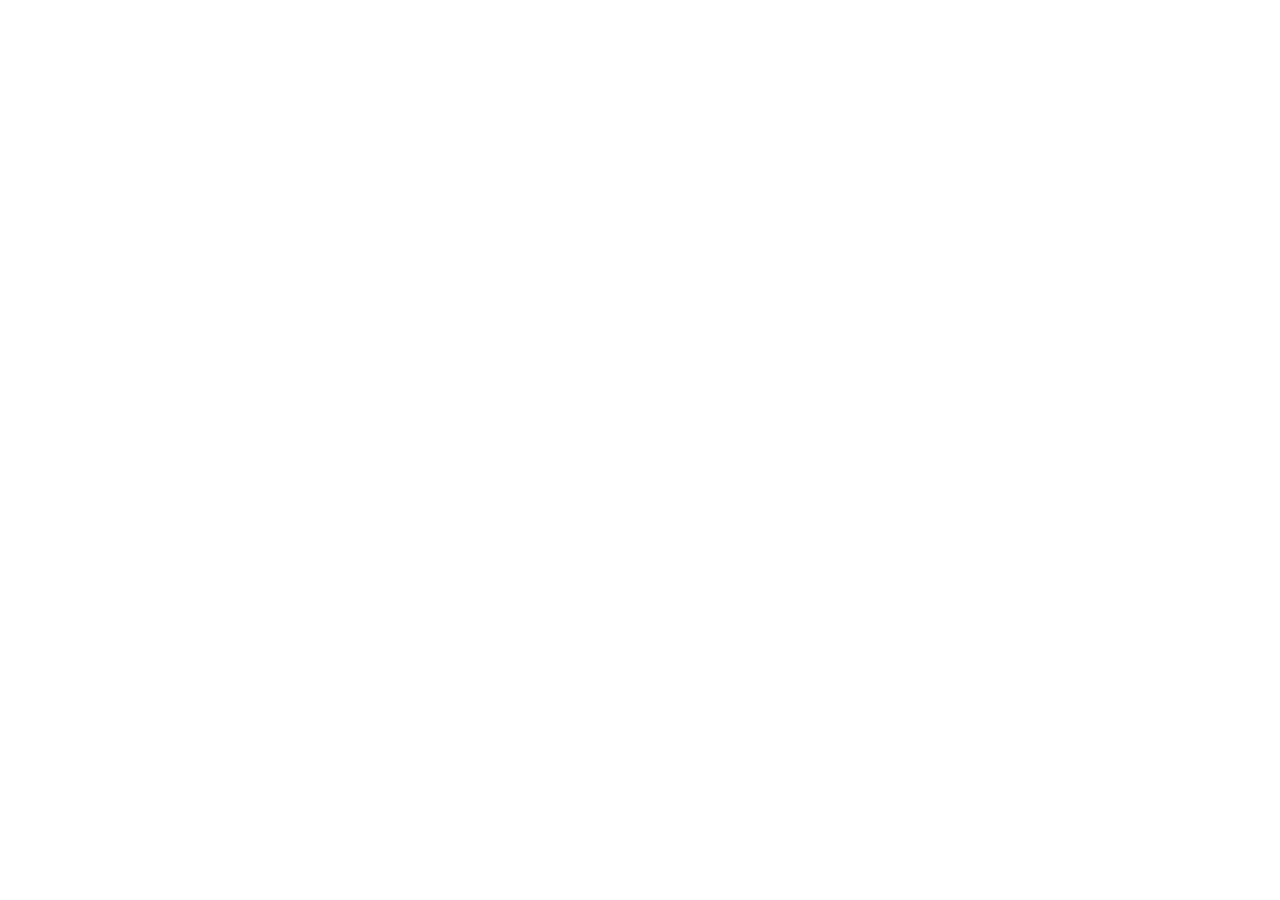
==== pets.html @ d2c499bf "avances" ====
<!DOCTYPE html>
<html lang="en">
<head>
    <meta charset="UTF-8">
    <meta name="viewport" content="width=device-width, initial-scale=1.0">
    <title>Soft Paws!</title>
</head>
<body>

</body>
</html>
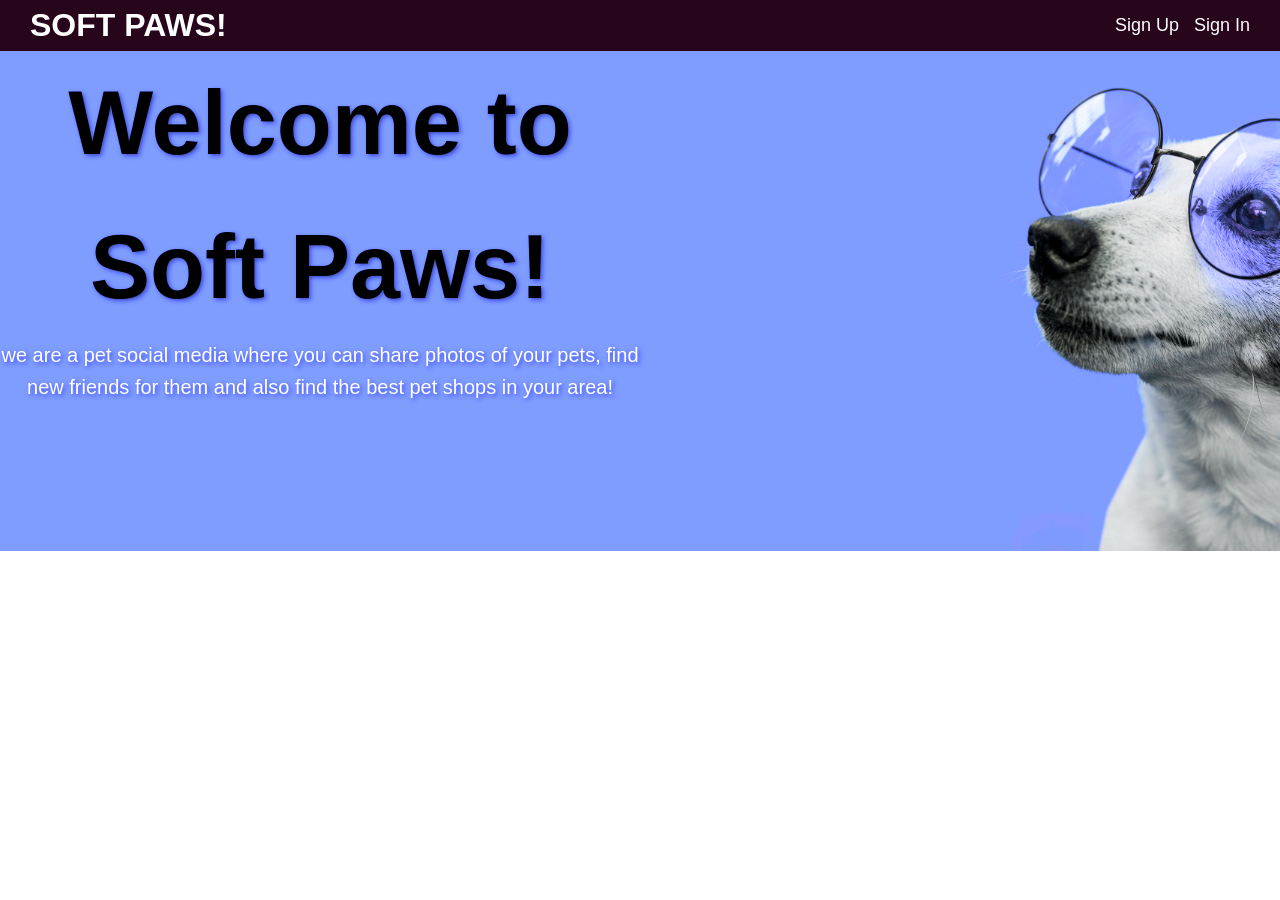
==== commit 171a88d3: "Avances en la segunda página" ====
--- a/pets.html
+++ b/pets.html
@@ -4,8 +4,42 @@
     <meta charset="UTF-8">
     <meta name="viewport" content="width=device-width, initial-scale=1.0">
     <title>Soft Paws!</title>
+    <link rel="stylesheet" href="/src/stylesheet/stylesheet-pet-store.css">
+    <meta name="description" content="A social media platform for pet lovers to share photos, find friends, and discover local pet shops.">
+    <meta>
 </head>
 <body>
+    <header  class = "header-container">
+        <h1 class="title">SOFT PAWS!</h1>
+        <nav>
+            <ul>
+                <li><a href="#login" class="nav_link">Sign Up</a></li>
+                <li><a href="#services" class="nav_link">Sign In</a></li>
+            </ul>
+        </nav>
+    </header>
+    <main>
+        <section id="advertisement" class="advertisement-section">
+            <article class="content-container">
+                <h2 class="advertisement-title">Welcome to Soft Paws!</h2>
+                <div class ="ad-container">
+                    <p class="advertisement-description">we are a pet social media where you can share photos of your pets, find new friends for them and also find the best pet shops in your area!
+                    </p>
+                </div>
+            </article>
+        </section>
 
+        <section class="main-container">
+            <article class="content-container">
+
+
+            </article>
+
+        </section>
+    </main>
+        
+    <footer>
+
+    </footer>
 </body>
 </html>
--- a/src/stylesheet/stylesheet-pet-store.css
+++ b/src/stylesheet/stylesheet-pet-store.css
@@ -0,0 +1,66 @@
+*{
+    margin: 0;
+    padding: 0;
+    box-sizing: border-box;
+}
+
+body{
+    font-family: 'Reboto', sans-serif;
+    line-height: 1.6;
+}
+html {
+    scroll-behavior: smooth;
+}
+
+.header-container {
+    color: white;
+    background-color: rgb(39, 5, 27);
+    display: flex;
+    justify-content: space-between;
+    align-items: center;
+    height: 100%;
+    padding: 0 30px 0 30px;
+}
+
+ul {
+    list-style: none;
+    display: flex;
+    gap: 15px;
+
+}
+ul li a {
+    color: white;
+    text-decoration: none;
+    font-size: 18px;
+    transition: color 0.3s ease;
+}
+.advertisement-section{
+    filter: hue-rotate( 200deg);
+    background-image:url("/public/img/store-banner.jpg");
+    background-size: cover;
+    height: 500px;
+    width: 100%;;
+}
+
+.advertisement-title{
+    font-size: 90px;
+    text-shadow: 2px 2px 4px rgba(0, 0, 0, 0.5);
+ }
+.advertisement-section p:not(exception){
+    color: white;
+    font-size: 20px;
+    text-shadow: 2px 2px 4px rgba(0, 0, 0, 0.5);
+}
+.content-container{
+    font-size: 25px;;
+    background-color: rgba(255, 255, 255,);
+    border-radius: 8px;
+    width: 50%;
+    text-align:center;
+    display: flex;
+    flex-direction: column;
+
+    
+
+
+}
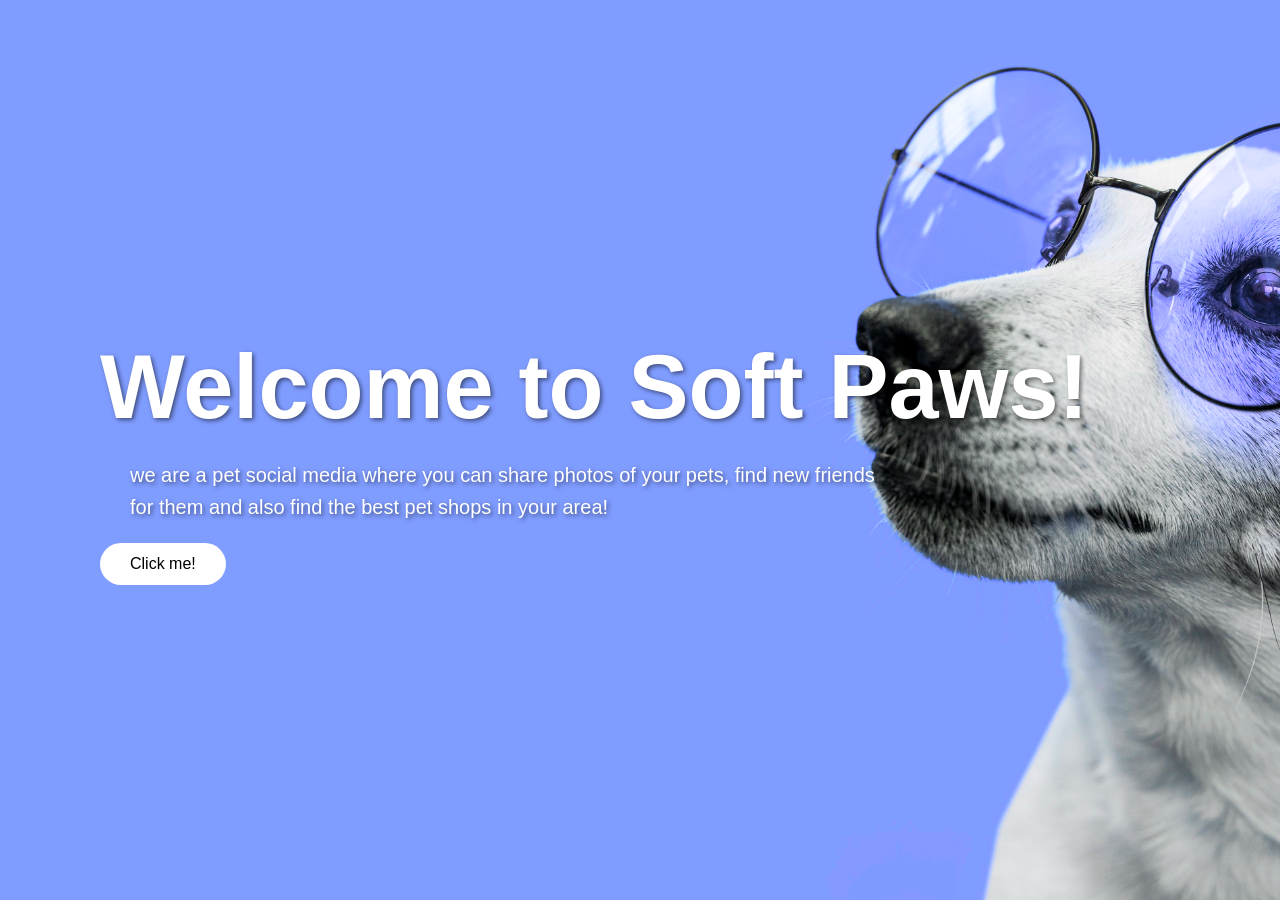
==== commit 944ae73b: "Avances en pet media" ====
--- a/pets.html
+++ b/pets.html
@@ -6,31 +6,41 @@
     <title>Soft Paws!</title>
     <link rel="stylesheet" href="/src/stylesheet/stylesheet-pet-store.css">
     <meta name="description" content="A social media platform for pet lovers to share photos, find friends, and discover local pet shops.">
-    <meta>
+    <link rel="scripts" href="scripts.js">
 </head>
 <body>
+    <input type="checkbox" id="close-banner">
+    <section id="welcome-screen" class="advertisement-section">
+            <article class="welcome-container">
+                <div class="ad-container">
+                <h1 class="advertisement-title">Welcome to Soft Paws!</h1>
+                    <img class="banner"src="public/img/store-banner.jpg" alt="banner">
+                    <p class="welcome-description">we are a pet social media where you can share photos of your pets, find new friends for them and also find the best pet shops in your area!
+                    </p>
+                    
+                    <label for="close-banner"  class="enter-btn">Click me!</label>
+                </div>
+            </article>
+    </section>
     <header  class = "header-container">
         <h1 class="title">SOFT PAWS!</h1>
         <nav>
             <ul>
-                <li><a href="#login" class="nav_link">Sign Up</a></li>
-                <li><a href="#services" class="nav_link">Sign In</a></li>
+                <li><a href="#login" class="nav_link"></a></li>
+                <li><a href="#services" class="nav_link"></a></li>
             </ul>
         </nav>
     </header>
     <main>
-        <section id="advertisement" class="advertisement-section">
+        
+        <section class="stories">
             <article class="content-container">
-                <h2 class="advertisement-title">Welcome to Soft Paws!</h2>
-                <div class ="ad-container">
-                    <p class="advertisement-description">we are a pet social media where you can share photos of your pets, find new friends for them and also find the best pet shops in your area!
-                    </p>
-                </div>
-            </article>
-        </section>
-
-        <section class="main-container">
-            <article class="content-container">
+                <h2>Stories</h2>
+                <figure class="stories-container">
+                    <img class="story-card"src="public/img/dog1.png" alt="story-card">
+                    <img class="story-card"src="public/img/dog2.png" alt="story-card">
+                    <img class="story-card"src="public/img/dog3.png" alt="story-card">
+                </figure>
 
 
             </article>
--- a/src/stylesheet/stylesheet-pet-store.css
+++ b/src/stylesheet/stylesheet-pet-store.css
@@ -2,6 +2,9 @@
     margin: 0;
     padding: 0;
     box-sizing: border-box;
+}
+figure{
+    margin: 0;
 }
 
 body{
@@ -10,16 +13,79 @@
 }
 html {
     scroll-behavior: smooth;
+
 }
+#close-banner{
+    display: none;
+}
+#close-banner:checked ~ #welcome-screen{
+    transform: translateY(-100%);
+    opacity: 0;
+    pointer-events: none;
+}
+.enter-btn{
+    padding: 8px 30px;
+    background: white;
+    color: black;
+    border-radius: 50px;
+    cursor:pointer;
+    display: inline-block;
+    margin-top: 20px;
+}
+#welcome-screen{
+    color: white ;
+    position: fixed;
+    top: 0;
+    left: 0;
+    width: 100vw;
+    height: 100vh;
+    z-index: 20;
+    transition: transform 0.8s cubic-bezier(0.7,0,0.3,1) opacity 0.5s;
+    transform: translateY(0);
+    transition: transform 3s ease-in-out, opacity 2s ease;}
+.welcome-description{
+    max-width: 50rem;
+    padding-left: 30px;
 
+}
+.banner{
+    position: absolute;
+    width: 100%;
+    height: 100%;
+    object-fit: cover;
+    filter: brightness(50%);
+    z-index: -1;
+    top: 0;
+    left: 0;
+    filter: hue-rotate(200deg);
+    object-fit: cover;
+    object-position: 70% 30%;
+}
+.welcome-container{
+    position: relative;
+    text-align: left;
+    width: 100%;
+    height: 100%;
+    display: flex;
+    flex-direction: column;
+    justify-content: center;
+    align-items:flex-start;
+    padding:0 0 0 100px;
+}
 .header-container {
     color: white;
     background-color: rgb(39, 5, 27);
     display: flex;
-    justify-content: space-between;
     align-items: center;
-    height: 100%;
     padding: 0 30px 0 30px;
+    width: 400px;
+
+
+}
+
+.welcome-hidden{
+    transform: translateY(-100%);
+    opacity: 0;
 }
 
 ul {
@@ -35,8 +101,6 @@
     transition: color 0.3s ease;
 }
 .advertisement-section{
-    filter: hue-rotate( 200deg);
-    background-image:url("/public/img/store-banner.jpg");
     background-size: cover;
     height: 500px;
     width: 100%;;
@@ -59,8 +123,19 @@
     text-align:center;
     display: flex;
     flex-direction: column;
+}
+.stories{
+    display: flex;
+    justify-content:center
+ }
 
-    
-
-
+.stories-container{
+    display: flex;
+    justify-content: center;
+    gap: 8px;
+}
+.story-card{
+    width: 10rem;
+    height: 15rem;
+    border-radius: 40px;
 }
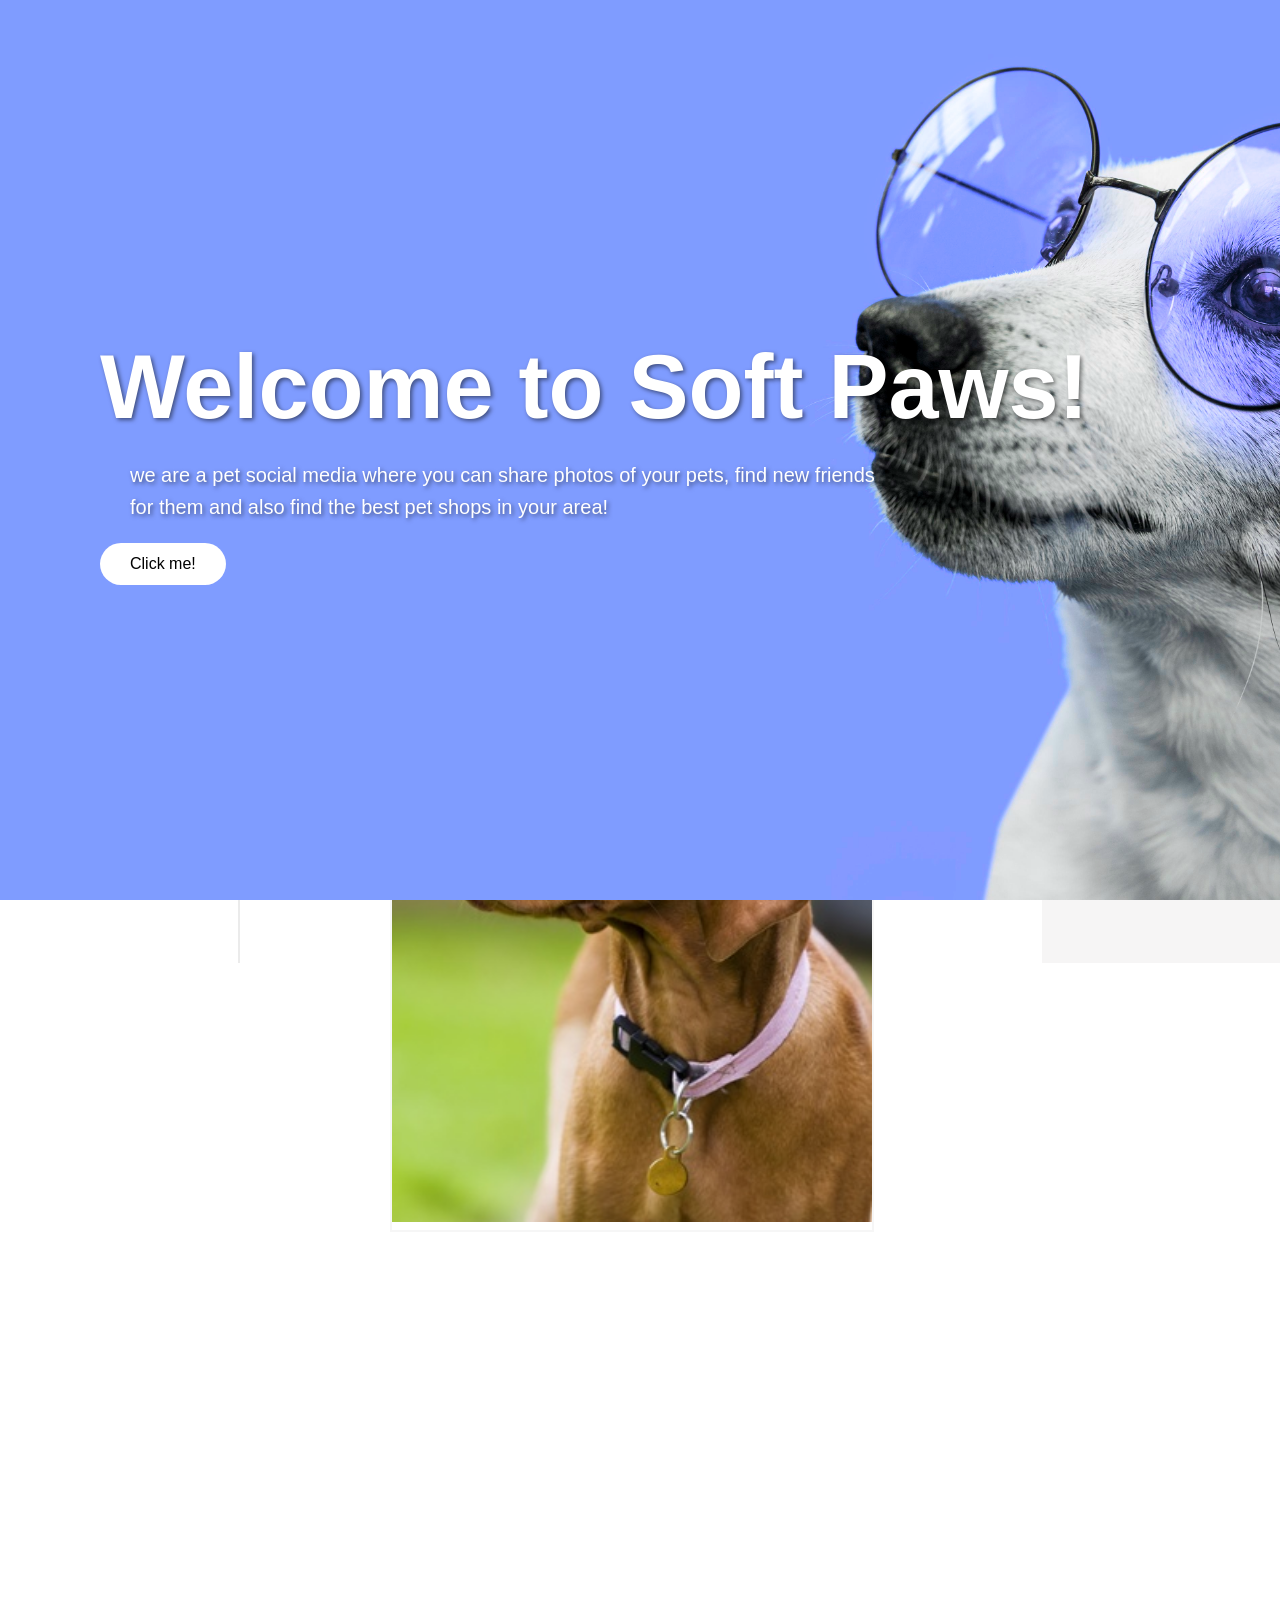
==== commit e784aac1: "Adicción de estilo de columnas a la página" ====
--- a/pets.html
+++ b/pets.html
@@ -24,32 +24,52 @@
     </section>
     <header  class = "header-container">
         <h1 class="title">SOFT PAWS!</h1>
-        <nav>
-            <ul>
-                <li><a href="#login" class="nav_link"></a></li>
-                <li><a href="#services" class="nav_link"></a></li>
-            </ul>
-        </nav>
     </header>
-    <main>
-        
-        <section class="stories">
-            <article class="content-container">
-                <h2>Stories</h2>
-                <figure class="stories-container">
-                    <img class="story-card"src="public/img/dog1.png" alt="story-card">
-                    <img class="story-card"src="public/img/dog2.png" alt="story-card">
-                    <img class="story-card"src="public/img/dog3.png" alt="story-card">
-                </figure>
+    <div class="main-columns"> 
+        <aside class="left-nav">
+            <nav class="left-bar">
+                <ul>
+                    <li>Home</li>
+                    <li>Messages</li>
+                    <li>Create</li>
+                </ul>
+            </nav>
+        </aside>
+        <main>
 
+            <section class="stories">
+                <article class="content-container">
+                    <h2>Stories</h2>
+                    <figure class="stories-container">
+                        <img class="story-card"src="public/img/dog1.png" alt="story-card">
+                        <img class="story-card"src="public/img/dog2.png" alt="story-card">
+                        <img class="story-card"src="public/img/dog3.png" alt="story-card">
+                    </figure>
+                </article>
+            </section>
+            <section class="main-feed">
+                <article class="feed">
+                    <figure class="all-feed">
+                        <article class="info">
+                            <img class="user-photo"src="public/img/first.png" alt="user-photo">
+                            <h4>Carlos</h4>
+                            <h4>Colombia, Barranquilla</h4>
+                        </article>
+                        <img class="photos"src="public/img/second.jpg" alt="">
+                    </figure>
+                
+                </article>
 
-            </article>
+            </section>
+        </main>
+        <aside class="right-side">
+            <section class="contacts">
+                <h3>Contacts</h3>
+            </section>
+        </aside>
 
-        </section>
-    </main>
-        
-    <footer>
+        <footer>
 
-    </footer>
+        </footer>
 </body>
 </html>
--- a/src/stylesheet/stylesheet-pet-store.css
+++ b/src/stylesheet/stylesheet-pet-store.css
@@ -19,7 +19,7 @@
     display: none;
 }
 #close-banner:checked ~ #welcome-screen{
-    transform: translateY(-100%);
+    transform: translateY(-200%);
     opacity: 0;
     pointer-events: none;
 }
@@ -42,7 +42,7 @@
     z-index: 20;
     transition: transform 0.8s cubic-bezier(0.7,0,0.3,1) opacity 0.5s;
     transform: translateY(0);
-    transition: transform 3s ease-in-out, opacity 2s ease;}
+    transition: transform 3s ease, opacity 2s ease;}
 .welcome-description{
     max-width: 50rem;
     padding-left: 30px;
@@ -73,13 +73,12 @@
     padding:0 0 0 100px;
 }
 .header-container {
-    color: white;
-    background-color: rgb(39, 5, 27);
+    color: rgb(0, 0, 0);
+    background-color: rgb(255, 255, 255);
     display: flex;
     align-items: center;
     padding: 0 30px 0 30px;
-    width: 400px;
-
+    width: 100%;
 
 }
 
@@ -109,11 +108,11 @@
 .advertisement-title{
     font-size: 90px;
     text-shadow: 2px 2px 4px rgba(0, 0, 0, 0.5);
- }
+}
 .advertisement-section p:not(exception){
     color: white;
     font-size: 20px;
-    text-shadow: 2px 2px 4px rgba(0, 0, 0, 0.5);
+    text-shadow: 2px 2px 4px #00000080;
 }
 .content-container{
     font-size: 25px;;
@@ -126,16 +125,98 @@
 }
 .stories{
     display: flex;
-    justify-content:center
- }
+    justify-content:center;
+    grid: 1 2fr;    
+    
+}
 
 .stories-container{
     display: flex;
     justify-content: center;
-    gap: 8px;
+    gap: 40px;
+    width: 40rem;
+    height: 20rem;
+    padding:  0 0 0 0;
+    border: 5px solid transparent;
+
 }
 .story-card{
+    border: 3px solid transparent;
+    background-image:
+    linear-gradient(white, white),
+    linear-gradient(45deg, #f09433 0%, #e6683c 25%, #dc2743 50%, #cc2366 75%, #bc1888 100%);
+    background-origin: border-box;
+    background-clip: content-box,border-box;
+    border-radius: 40px;
     width: 10rem;
     height: 15rem;
-    border-radius: 40px;
+
+}
+
+.left-bar ul {
+    display: flex;
+    flex-direction: column;      
+    padding: 0;
+    margin: 0;
+    gap: 15px;  
+}             
+
+.main-columns{
+    display: flex;
+    flex-direction: row;
+    width: 100%;
+    justify-content: space-between;
+    height: 100rem;
+}
+main {
+    flex-grow: 1;
+}
+.left-nav{
+    position: sticky;
+    flex-shrink: 0;
+    box-shadow: 40px;
+    border-right: 2px solid rgb(235, 235, 235);
+    background-color: rgb(255, 255, 255);
+    width: 15rem;
+    top: 20px;
+    height: fit-content;
+    min-height: 57rem;
+
+}
+.right-side{
+    position: sticky;
+    border-left: 2px solid rgb(255, 255, 255);
+    flex-shrink: 0;
+    width: 15rem;
+    background-color: rgb(246, 245, 245);
+    height: fit-content;
+    top: 20px;
+    min-height: 57rem;
+}
+.feed{
+    display: flex;
+    width:100%;
+    max-width: 500px;
+    align-items: center;
+    margin: auto;
+    align-items: center;
+    text-align: center;
+    padding: 1rem 0 0 0;
+}
+.all-feed{
+    background-color: #ffffff;
+    border: 2px solid rgb(246, 246, 246);
+    text-align: start;
+}
+.photos{
+    width: 30rem;
+    height: 42rem;
+
+}
+.user-photo{
+    display: grid;
+    grid-template-columns: 2px 2f;
+    height: 50px;
+    width: 50px;
+    border-radius: 30px;
 }
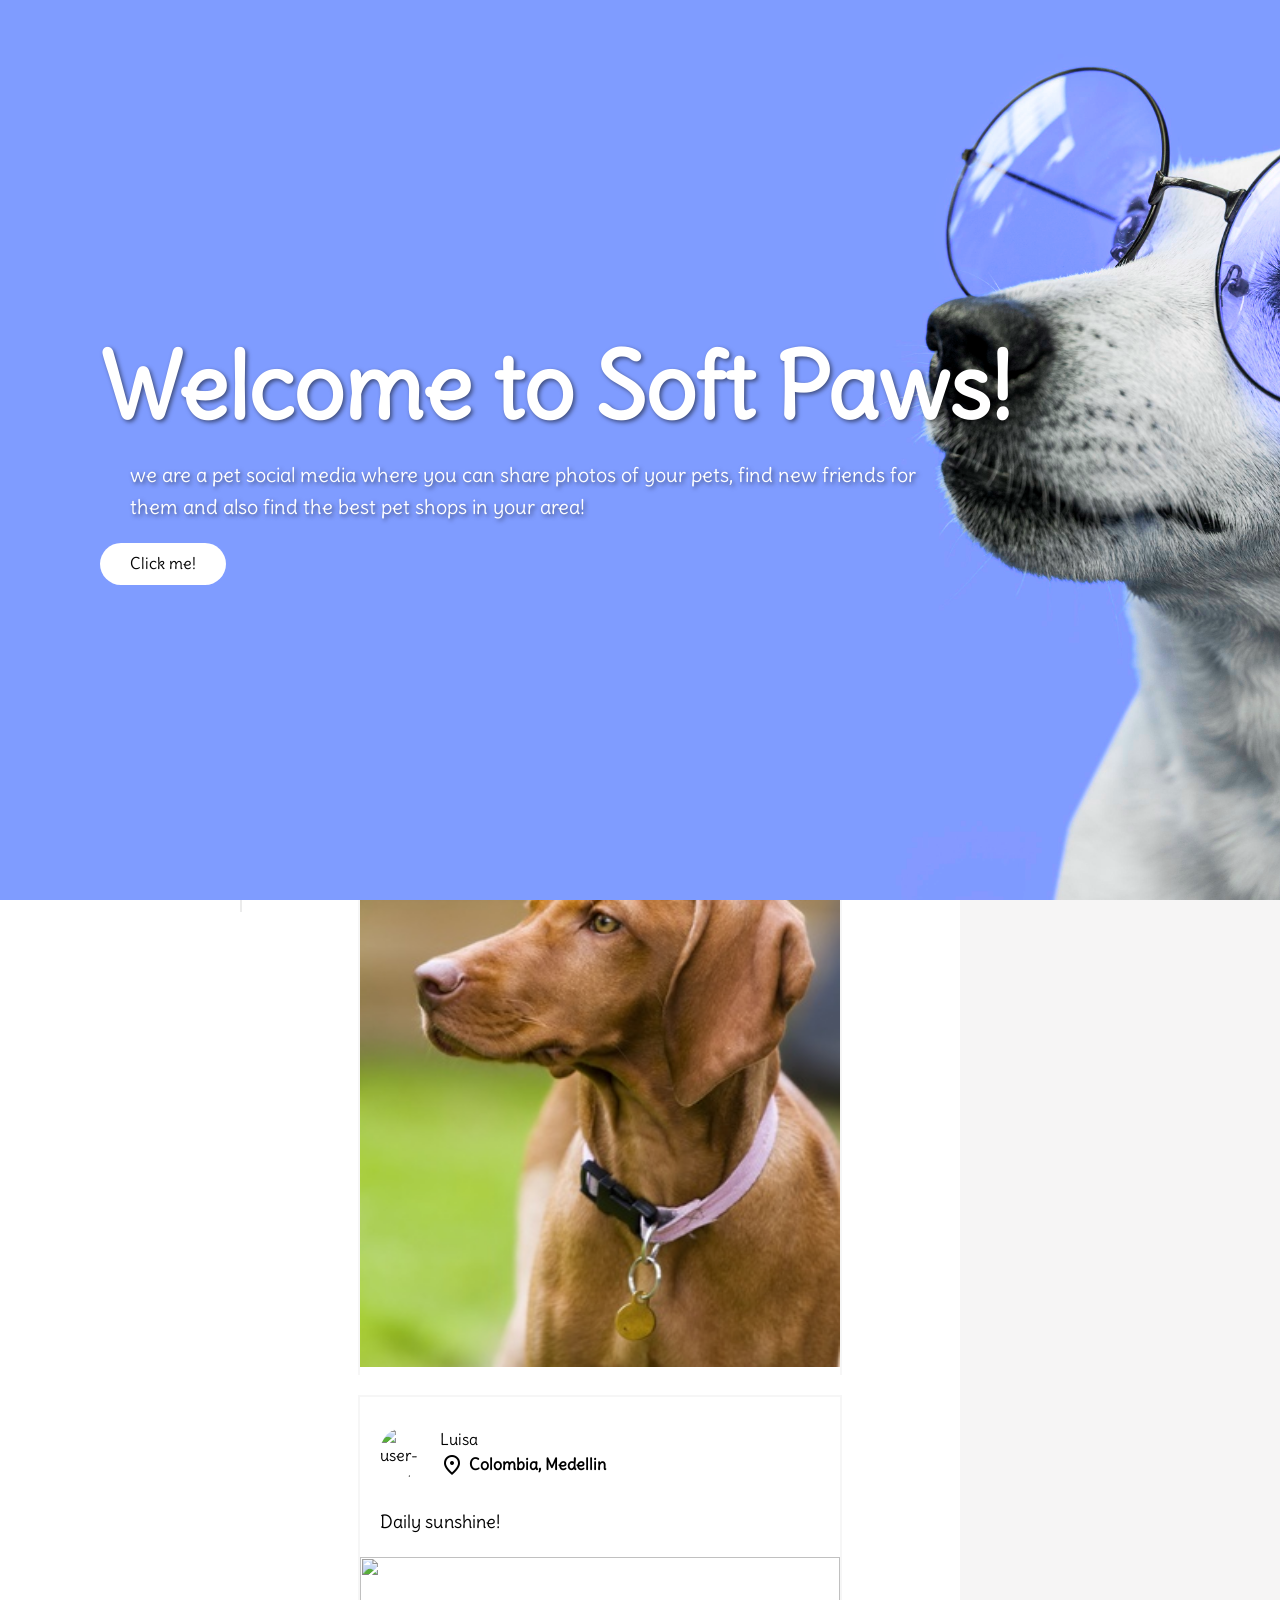
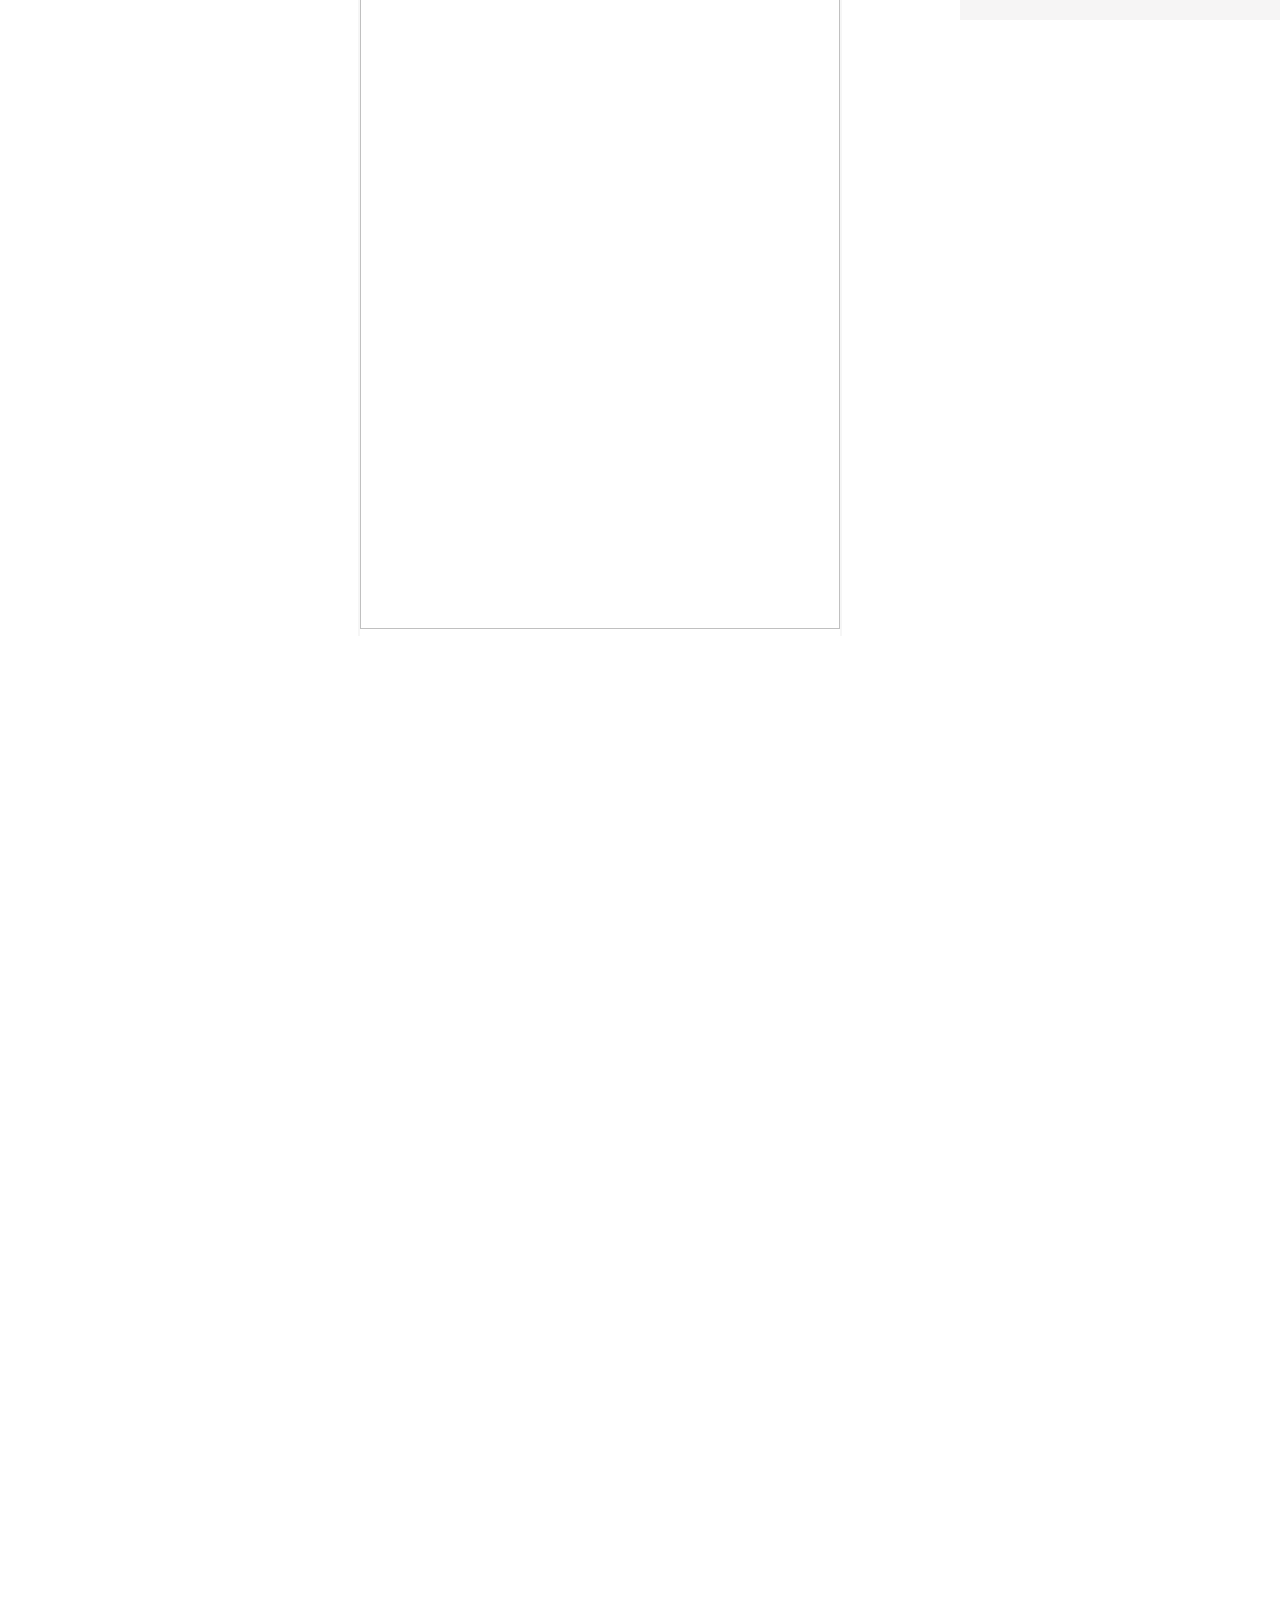
==== commit 36054ac1: "Avances" ====
--- a/pets.html
+++ b/pets.html
@@ -1,75 +1,149 @@
 <!DOCTYPE html>
 <html lang="en">
-<head>
-    <meta charset="UTF-8">
-    <meta name="viewport" content="width=device-width, initial-scale=1.0">
-    <title>Soft Paws!</title>
-    <link rel="stylesheet" href="/src/stylesheet/stylesheet-pet-store.css">
-    <meta name="description" content="A social media platform for pet lovers to share photos, find friends, and discover local pet shops.">
-    <link rel="scripts" href="scripts.js">
-</head>
-<body>
-    <input type="checkbox" id="close-banner">
-    <section id="welcome-screen" class="advertisement-section">
+    <head>
+        <meta charset="UTF-8">
+        <meta name="viewport" content="width=device-width, initial-scale=1.0">
+        <title>Soft Paws!</title>
+        <link rel="stylesheet" href="/src/stylesheet/stylesheet-pet-store.css">
+        <meta name="description"
+            content="A social media platform for pet lovers to share photos, find friends, and discover local pet shops.">
+        <link rel="stylesheet" href="src/stylesheet/post-bar.css">
+        <link rel="preconnect" href="https://fonts.googleapis.com">
+        <link rel="preconnect" href="https://fonts.gstatic.com" crossorigin>
+        <link href="https://fonts.googleapis.com/css2?family=Delius&display=swap" rel="stylesheet">
+        <link href="https://fonts.googleapis.com/css2?family=Lily+Script+One&display=swap" rel="stylesheet">
+        <link rel="stylesheet" href="https://fonts.googleapis.com/icon?family=Material+Symbols+Outlined" />
+        <link href="https://fonts.googleapis.com/css2?family=Borel&family=Lily+Script+One&display=swap" rel="stylesheet">
+        <link rel="stylesheet" href="src/stylesheet/nav.css">
+
+    </head>
+    <body>
+        <input type="checkbox" id="close-banner">
+        <section id="welcome-screen" class="advertisement-section">
             <article class="welcome-container">
                 <div class="ad-container">
-                <h1 class="advertisement-title">Welcome to Soft Paws!</h1>
-                    <img class="banner"src="public/img/store-banner.jpg" alt="banner">
-                    <p class="welcome-description">we are a pet social media where you can share photos of your pets, find new friends for them and also find the best pet shops in your area!
+                    <h1 class="advertisement-title">Welcome to Soft Paws!</h1>
+                    <img class="banner" src="public/img/store-banner.jpg"
+                        alt="banner">
+                    <p class="welcome-description">we are a pet social media
+                        where you can share photos of your pets, find new
+                        friends for them and also find the best pet shops in
+                        your area!
                     </p>
-                    
-                    <label for="close-banner"  class="enter-btn">Click me!</label>
+
+                    <label for="close-banner" class="enter-btn">Click
+                        me!</label>
                 </div>
             </article>
-    </section>
-    <header  class = "header-container">
-        <h1 class="title">SOFT PAWS!</h1>
-    </header>
-    <div class="main-columns"> 
-        <aside class="left-nav">
-            <nav class="left-bar">
-                <ul>
-                    <li>Home</li>
-                    <li>Messages</li>
-                    <li>Create</li>
-                </ul>
-            </nav>
-        </aside>
-        <main>
+        </section>
+        <header class="header-container">
+        </header>
+        <div class="main-columns">
+            <aside class="left-nav">
+                <nav class="left-bar">
+                    <ul class="list">
+                        <h2 class="page-title">SOFT PAWS!</h2>
+                        <li>
+                            <a class="flex-center pointer" href="index.html">
+                                <i class="material-symbols-outlined">home</i>
+                                Home
+                            </a>
+                        </li>
+                        <li>
+                            <a class="flex-center pointer" href>
+                                <i class="material-symbols-outlined">chat_bubble</i>
+                                Messages
+                            </a>
+                        </li>
+                        <li>
+                            <a class="flex-center pointer" href>
+                                <i class="material-symbols-outlined">add_2</i>
+                                    New
+                                Post
+                            </a>
+                        </li>
+                    </ul>
+                <div class="bottom-container">
+                    <a class="flex-center pointer" href>
+                        <h3>Profile</h3>
+                        <img class="user-photo" src="public/img/user-icon.png" alt="User Icon">
+                    </a>
+                    <a class="flex-center pointer" href>
+                        <h3>Settings</h3>
+                        <i class="material-symbols-outlined">manufacturing</i>
+                    </a>
+                </div>
+                </nav>
+            </aside>
+            
+            <main>
 
-            <section class="stories">
-                <article class="content-container">
-                    <h2>Stories</h2>
-                    <figure class="stories-container">
-                        <img class="story-card"src="public/img/dog1.png" alt="story-card">
-                        <img class="story-card"src="public/img/dog2.png" alt="story-card">
-                        <img class="story-card"src="public/img/dog3.png" alt="story-card">
-                    </figure>
-                </article>
-            </section>
-            <section class="main-feed">
-                <article class="feed">
-                    <figure class="all-feed">
-                        <article class="info">
-                            <img class="user-photo"src="public/img/first.png" alt="user-photo">
-                            <h4>Carlos</h4>
-                            <h4>Colombia, Barranquilla</h4>
-                        </article>
-                        <img class="photos"src="public/img/second.jpg" alt="">
-                    </figure>
-                
-                </article>
+                <section class="stories">
+                    <article class="content-container">
+                        <h2>Stories</h2>
+                        <figure class="stories-container">
+                            <img class="story-card" src="public/img/dog1.png"
+                                alt="story-card">
+                            <img class="story-card" src="public/img/dog2.png"
+                                alt="story-card">
+                            <img class="story-card" src="public/img/dog3.png"
+                                alt="story-card">
+                        </figure>
+                    </article>
+                </section>
+                <div class="post-bar">
+                    <article class="content-container">
 
-            </section>
-        </main>
-        <aside class="right-side">
-            <section class="contacts">
-                <h3>Contacts</h3>
-            </section>
-        </aside>
+                        <form  class="post-form" action="#" method="POST">
+                            <textarea class="post-input" name="postContent" rows="4" placeholder="What's on your mind?"></textarea>
+                            <button class="post-button" type="submit">Post!</button>
+                        </form>
+                    </article>
+                </div>
+                <section class="main-feed">
+                    <article class="feed">
+                        <figure class="all-feed">
+                            <article class="info">
+                                <img class="user-photo" src="public/img/user-icon.png" alt="user-photo">
+                                <div>
+                                    <span class="username">Gabriel</span>
+                                    <span class="location">
+                                    <i class="material-symbols-outlined">location_on</i><h4>Colombia, Barranquilla</h4></span>
+                                </div>                                
+                            </article>
+                            <p class="comment">He looks so fluffy and gorgeous today!</p>
 
-        <footer>
 
-        </footer>
-</body>
-</html>+                            <img class="photos" src="public/img/second.jpg" alt>
+                        </figure>
+                    </article>
+                                            <figure class="all-feed">
+                            <article class="info">
+                                <img class="user-photo" src="public/img/user-icon.png" alt="user-photo">
+                                <div>
+                                    <span class="username">Luisa</span>
+                                    <span class="location">
+                                    <i class="material-symbols-outlined">location_on</i><h4>Colombia, Medellin</h4></span>
+                                </div>                                
+                            </article>
+                            <p class="comment">Daily sunshine!</p>
+
+
+                            <img class="photos" src="public/img/third.jpg" alt>
+                        </figure>
+
+                </section>
+            </main>
+            <aside class="right-side">
+                <section class="contacts">
+                    <h3 class="right-title">Contacts</h3>
+                </section>
+            </aside>
+
+            <footer>
+
+            </footer>
+            <script src="scripts/scripts.js"></script>
+            <script src="https://code.jquery.com/jquery-3.6.0.min.js"></script>
+        </body>
+    </html>
--- a/src/stylesheet/stylesheet-pet-store.css
+++ b/src/stylesheet/stylesheet-pet-store.css
@@ -1,7 +1,7 @@
+
 *{
     margin: 0;
-    padding: 0;
-    box-sizing: border-box;
+    font-family: 'Delius';
 }
 figure{
     margin: 0;
@@ -40,7 +40,6 @@
     width: 100vw;
     height: 100vh;
     z-index: 20;
-    transition: transform 0.8s cubic-bezier(0.7,0,0.3,1) opacity 0.5s;
     transform: translateY(0);
     transition: transform 3s ease, opacity 2s ease;}
 .welcome-description{
@@ -72,15 +71,6 @@
     align-items:flex-start;
     padding:0 0 0 100px;
 }
-.header-container {
-    color: rgb(0, 0, 0);
-    background-color: rgb(255, 255, 255);
-    display: flex;
-    align-items: center;
-    padding: 0 30px 0 30px;
-    width: 100%;
-
-}
 
 .welcome-hidden{
     transform: translateY(-100%);
@@ -94,11 +84,18 @@
 
 }
 ul li a {
-    color: white;
+    color: rgb(0, 0, 0);
     text-decoration: none;
     font-size: 18px;
-    transition: color 0.3s ease;
-}
+    transition: color 0.45s ease, transform 0.25s ease;
+}
+
+ul li a:hover {
+    transform: translateY(-10px);
+    color: rgb(255, 187, 0);
+    filter: drop-shadow(0px 0px 10px rgba(255, 166, 0, 0.8));
+}
+
 .advertisement-section{
     background-size: cover;
     height: 500px;
@@ -125,7 +122,7 @@
 }
 .stories{
     display: flex;
-    justify-content:center;
+    justify-content: center;
     grid: 1 2fr;    
     
 }
@@ -133,10 +130,9 @@
 .stories-container{
     display: flex;
     justify-content: center;
-    gap: 40px;
+    gap: 20px;
     width: 40rem;
     height: 20rem;
-    padding:  0 0 0 0;
     border: 5px solid transparent;
 
 }
@@ -153,20 +149,19 @@
 
 }
 
-.left-bar ul {
-    display: flex;
-    flex-direction: column;      
-    padding: 0;
-    margin: 0;
-    gap: 15px;  
-}             
-
+.story-card:hover{
+    width: 11rem;
+    height: 16rem;
+    transition: all 0.9s ease;
+    cursor: pointer;
+}
 .main-columns{
     display: flex;
     flex-direction: row;
     width: 100%;
     justify-content: space-between;
-    height: 100rem;
+    height: 300rem;
+    margin: 0;
 }
 main {
     flex-grow: 1;
@@ -178,7 +173,7 @@
     border-right: 2px solid rgb(235, 235, 235);
     background-color: rgb(255, 255, 255);
     width: 15rem;
-    top: 20px;
+    top: 0px;
     height: fit-content;
     min-height: 57rem;
 
@@ -187,26 +182,21 @@
     position: sticky;
     border-left: 2px solid rgb(255, 255, 255);
     flex-shrink: 0;
-    width: 15rem;
+    width: 20rem;
     background-color: rgb(246, 245, 245);
     height: fit-content;
-    top: 20px;
-    min-height: 57rem;
-}
-.feed{
-    display: flex;
-    width:100%;
-    max-width: 500px;
-    align-items: center;
-    margin: auto;
-    align-items: center;
+    min-height: 100rem;
     text-align: center;
-    padding: 1rem 0 0 0;
-}
+    padding-top: 20px;
+
+}
+
+
 .all-feed{
     background-color: #ffffff;
     border: 2px solid rgb(246, 246, 246);
     text-align: start;
+    border-bottom: 0;
 }
 .photos{
     width: 30rem;
@@ -219,4 +209,66 @@
     height: 50px;
     width: 50px;
     border-radius: 30px;
+ } 
+
+ .left-bar ul {
+    display: flex;
+    flex-direction: column;      
+    margin: 0;
+    gap: 15px;
+    display: grid;
+    grid-template-rows: 30px 30px 30px 30px;
+    text-align: center;
+    padding: 100px 0 0 0;
+    gap: 40px;
+    font-size: 18px;
+    font-family: 'Material Icons', sans-serif;
+    position: fixed;
+    }
+    
+.page-title{
+    font-size: 30px;
+    font-family: 'Borel';
+    padding-left: 1rem;
+
+}
+
+.flex-center {
+    display: flex;
+    justify-content: center;
+    align-items: center;
+    gap: 1rem;
+}
+
+.pointer {
+    cursor: pointer;
+}
+
+.right-title{
+    font-size: 24px;
+    font-family: 'Borel';
+    margin-bottom: 20px;
+}
+.info{
+    display: flex;
+    flex-direction: row;
+    gap: 10px;
+    text-align: left;
+    padding: 30px 20px;
+}
+.location{
+    display: flex;
+    align-items: center;
+    gap: 5px;
+}
+.comment{
+    padding: 0 20px 20px 20px;
+    font-size: 18px;
+}
+.main-feed{
+    display: flex;
+    flex-direction: column;
+    gap: 20px;
+    align-items: center;
+    padding-top: 40px;
 }
--- a/src/stylesheet/post-bar.css
+++ b/src/stylesheet/post-bar.css
@@ -0,0 +1,34 @@
+.post-bar{
+    align-items: center;
+    display: flex;
+    flex-direction: column;
+
+    }
+
+.post-input{
+    width: 100%;
+    padding: 10px;
+    border-radius: 8px;
+    border: 1px solid #ccc;
+    font-size: 16px;
+    height: 2rem;    
+
+}
+
+.post-form{
+    display: flex;
+    flex-direction: column;
+    align-items: start;
+    gap: 10px;
+}
+
+.post-button{
+    background-color: rgb(230, 133, 23);
+    color: rgb(0, 0, 0);
+    border-radius: 10px;
+    padding: 10px 30px;
+    border: none;
+    cursor: pointer;
+    font-weight: 700;
+    font-size: 15px;
+}
--- a/src/stylesheet/nav.css
+++ b/src/stylesheet/nav.css
@@ -0,0 +1,24 @@
+a{
+    color: inherit;
+    text-decoration: none;
+    font-weight: 100;
+}
+
+ul li a:hover {
+    transform: translateY(-10px);
+    color: rgb(255, 187, 0);
+    filter: drop-shadow(0px 0px 10px rgba(255, 166, 0, 0.8));
+}
+.bottom-container{
+    display: flex;
+    position: fixed;
+    bottom: 0;
+    width: 100%;
+    flex-direction: column-reverse;
+    align-items:flex-start;
+    gap: 20px;
+    padding: 0 0 40px 40px;
+    color: inherit;
+    text-decoration: none;
+    
+}
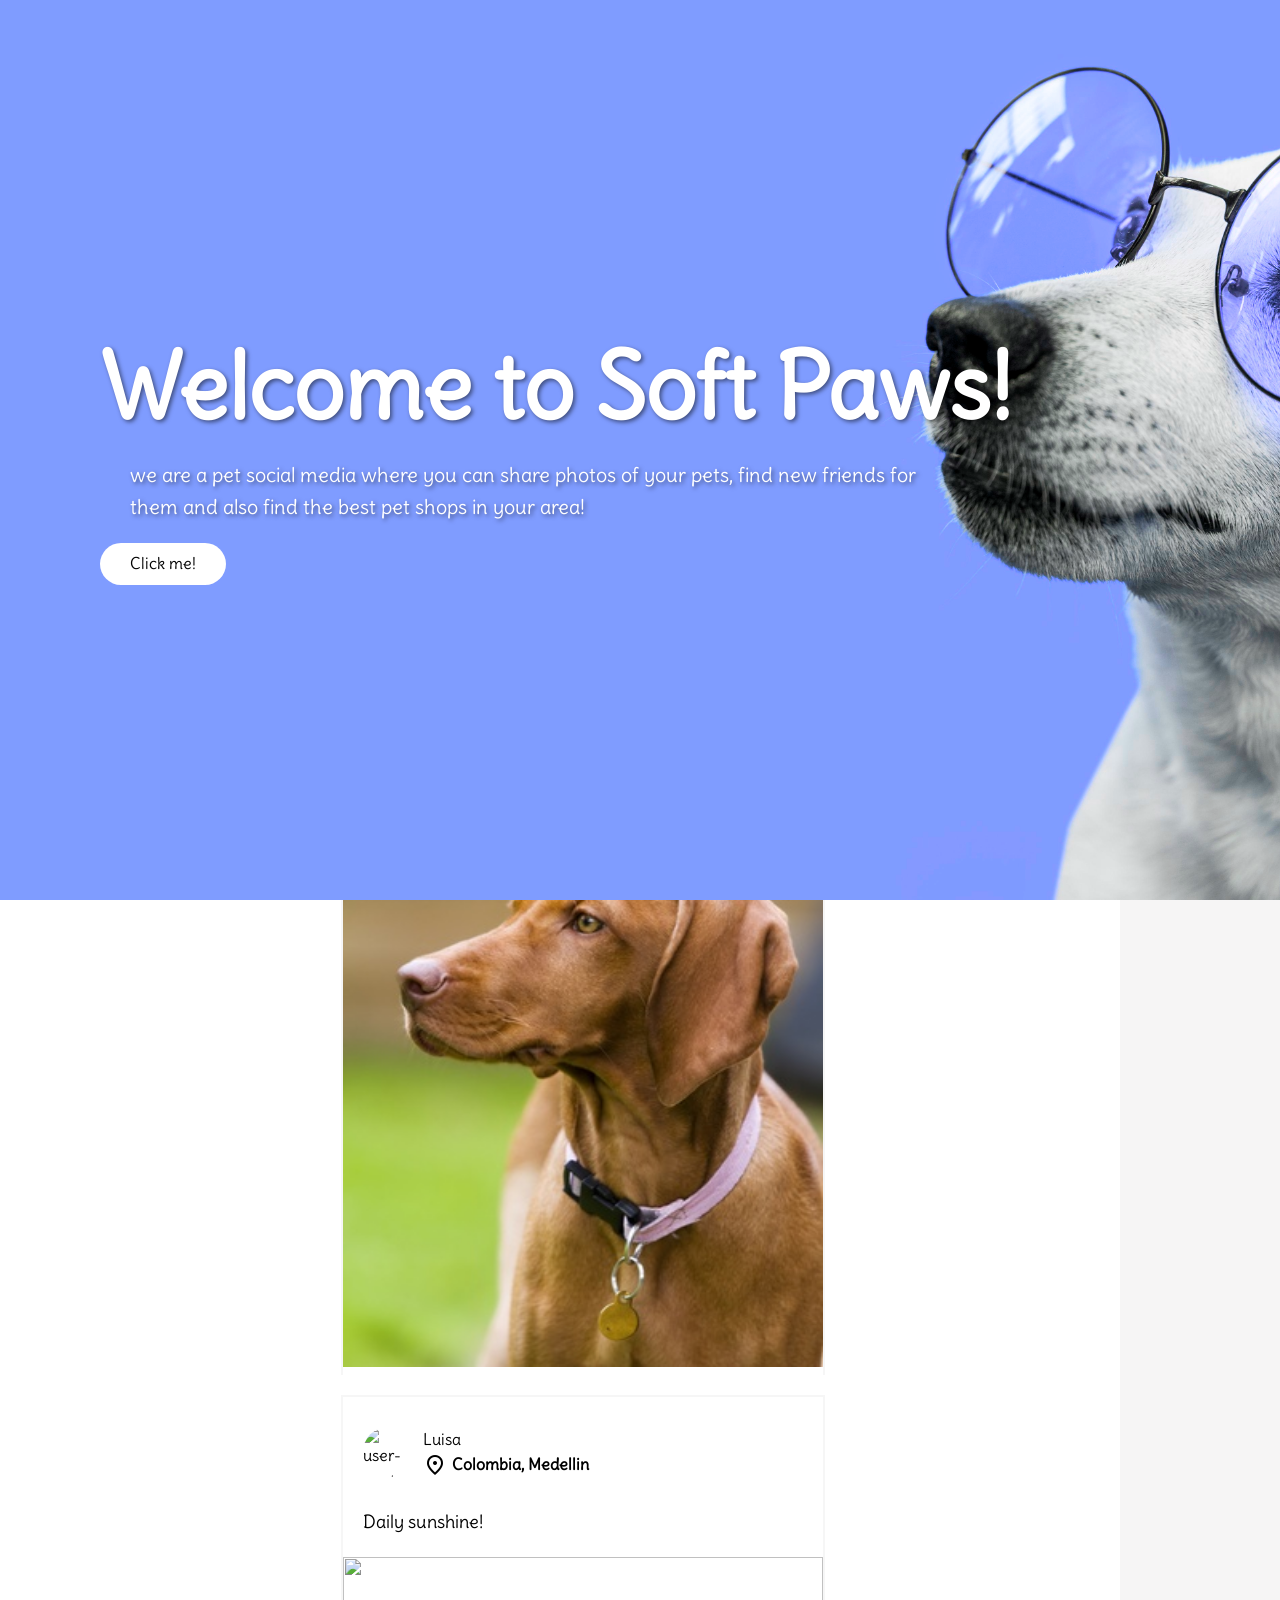
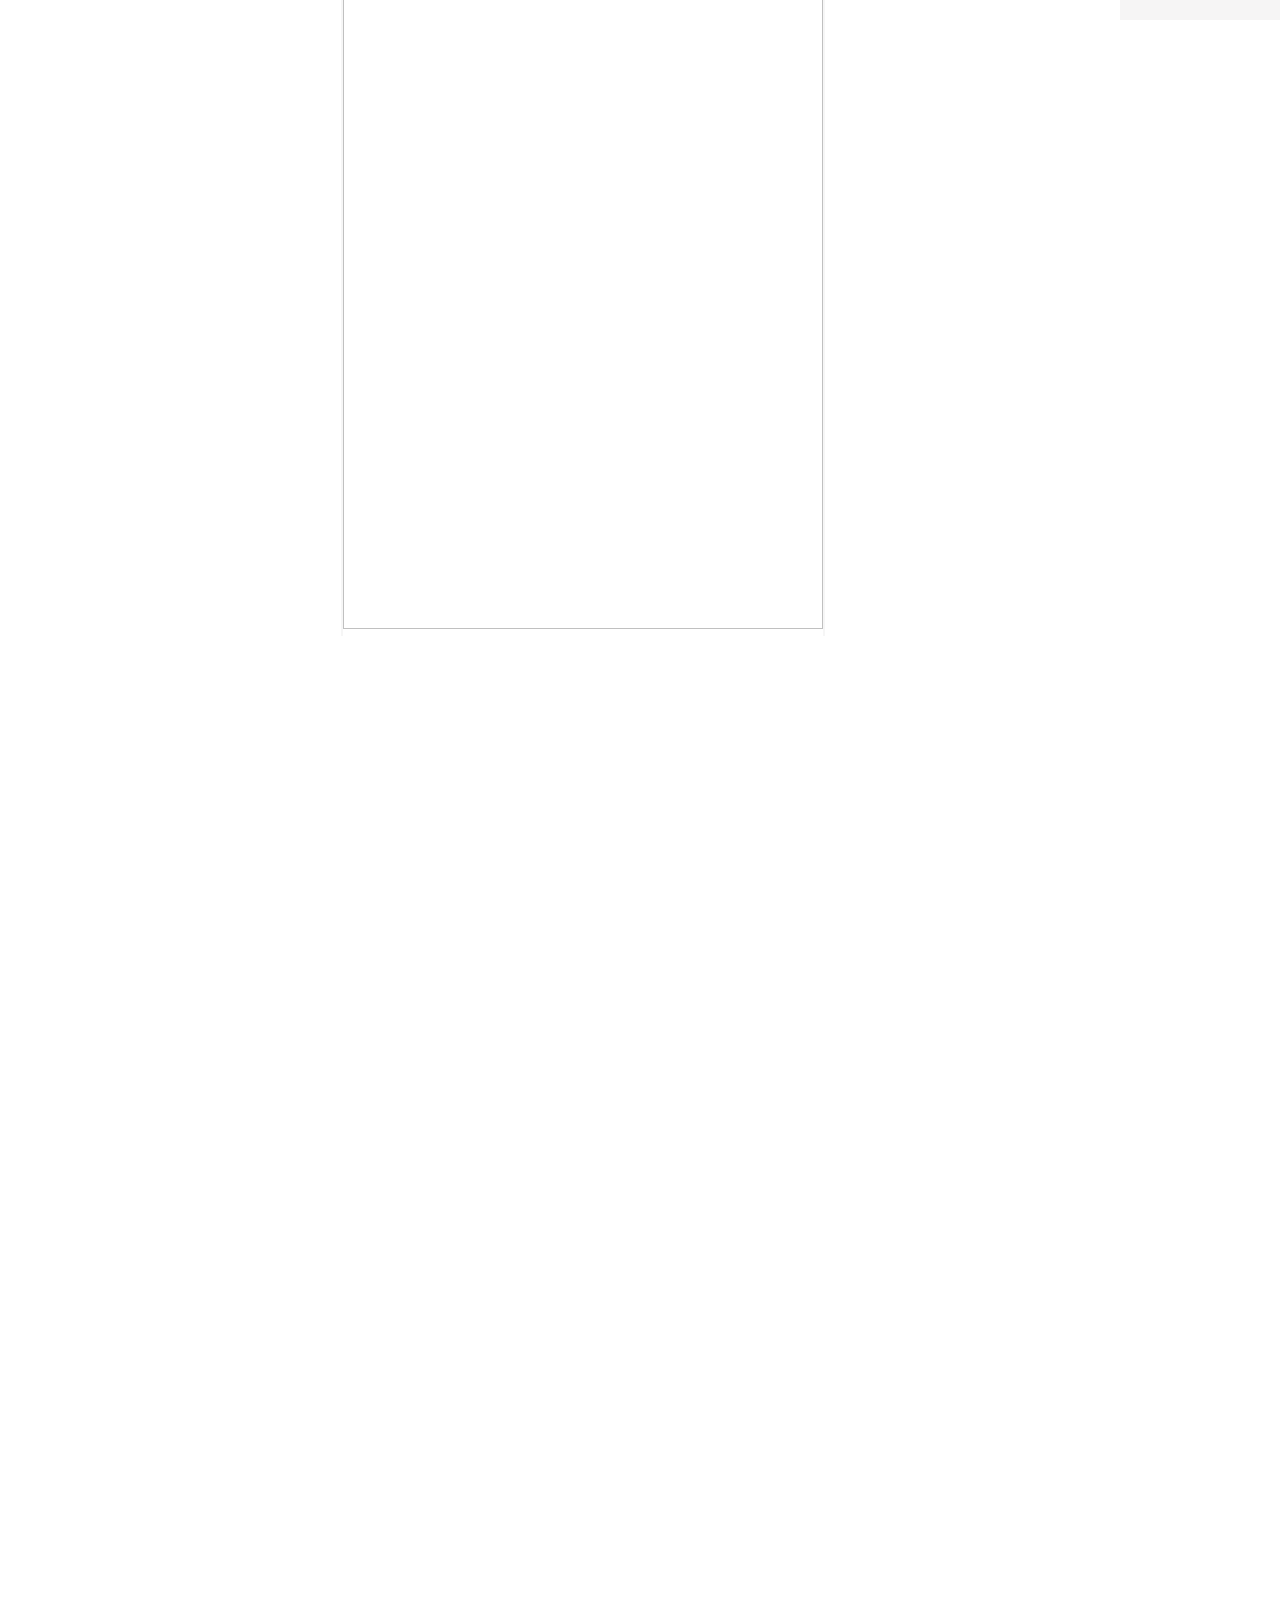
==== commit 687240cc: "Adecuación" ====
--- a/pets.html
+++ b/pets.html
@@ -7,7 +7,8 @@
         <link rel="stylesheet" href="/src/stylesheet/stylesheet-pet-store.css">
         <meta name="description"
             content="A social media platform for pet lovers to share photos, find friends, and discover local pet shops.">
-        <link rel="stylesheet" href="src/stylesheet/post-bar.css">
+        <meta name="viewport" content="width=device-width, initial-scale=1.0">
+            <link rel="stylesheet" href="src/stylesheet/post-bar.css">
         <link rel="preconnect" href="https://fonts.googleapis.com">
         <link rel="preconnect" href="https://fonts.gstatic.com" crossorigin>
         <link href="https://fonts.googleapis.com/css2?family=Delius&display=swap" rel="stylesheet">
@@ -15,6 +16,8 @@
         <link rel="stylesheet" href="https://fonts.googleapis.com/icon?family=Material+Symbols+Outlined" />
         <link href="https://fonts.googleapis.com/css2?family=Borel&family=Lily+Script+One&display=swap" rel="stylesheet">
         <link rel="stylesheet" href="src/stylesheet/nav.css">
+        <link rel="stylesheet" href="src/stylesheet/responsive.css">
+
 
     </head>
     <body>
@@ -40,40 +43,46 @@
         </header>
         <div class="main-columns">
             <aside class="left-nav">
-                <nav class="left-bar">
-                    <ul class="list">
-                        <h2 class="page-title">SOFT PAWS!</h2>
-                        <li>
-                            <a class="flex-center pointer" href="index.html">
-                                <i class="material-symbols-outlined">home</i>
-                                Home
-                            </a>
-                        </li>
-                        <li>
-                            <a class="flex-center pointer" href>
-                                <i class="material-symbols-outlined">chat_bubble</i>
-                                Messages
-                            </a>
-                        </li>
-                        <li>
-                            <a class="flex-center pointer" href>
-                                <i class="material-symbols-outlined">add_2</i>
-                                    New
-                                Post
-                            </a>
-                        </li>
-                    </ul>
-                <div class="bottom-container">
-                    <a class="flex-center pointer" href>
-                        <h3>Profile</h3>
-                        <img class="user-photo" src="public/img/user-icon.png" alt="User Icon">
-                    </a>
-                    <a class="flex-center pointer" href>
-                        <h3>Settings</h3>
-                        <i class="material-symbols-outlined">manufacturing</i>
-                    </a>
+                <div class="menu">
+                    <div class="hamburguer"></div>
+                    <div class="hamburguer"></div>
+                    <div class="hamburguer"></div>
                 </div>
-                </nav>
+                <div class="menu-bar">
+                    <nav class="left-bar">
+                        <ul class="list">
+                            <li>
+                                <a class="flex-center pointer" href="index.html">
+                                    <i class="material-symbols-outlined">home</i>
+                                    Home
+                                </a>
+                            </li>
+                            <li>
+                                <a class="flex-center pointer" href>
+                                    <i class="material-symbols-outlined">chat_bubble</i>
+                                    Messages
+                                </a>
+                            </li>
+                            <li>
+                                <a class="flex-center pointer" href>
+                                    <i class="material-symbols-outlined">add_2</i>
+                                        New
+                                    Post
+                                </a>
+                            </li>
+                        </ul>
+                    <div class="bottom-container">
+                        <a class="flex-center pointer" href>
+                            <h3>Profile</h3>
+                            <img class="user-photo" src="public/img/user-icon.png" alt="User Icon">
+                        </a>
+                        <a class="flex-center pointer" href>
+                            <h3>Settings</h3>
+                            <i class="material-symbols-outlined">manufacturing</i>
+                        </a>
+                    </div>
+                    </nav>
+                </div>
             </aside>
             
             <main>
--- a/src/stylesheet/stylesheet-pet-store.css
+++ b/src/stylesheet/stylesheet-pet-store.css
@@ -123,8 +123,11 @@
 .stories{
     display: flex;
     justify-content: center;
-    grid: 1 2fr;    
-    
+
+}
+
+.left-nav ul {
+    width: 400px;
 }
 
 .stories-container{
@@ -157,7 +160,6 @@
 }
 .main-columns{
     display: flex;
-    flex-direction: row;
     width: 100%;
     justify-content: space-between;
     height: 300rem;
@@ -166,29 +168,15 @@
 main {
     flex-grow: 1;
 }
-.left-nav{
-    position: sticky;
-    flex-shrink: 0;
-    box-shadow: 40px;
-    border-right: 2px solid rgb(235, 235, 235);
-    background-color: rgb(255, 255, 255);
-    width: 15rem;
-    top: 0px;
-    height: fit-content;
-    min-height: 57rem;
-
-}
+
 .right-side{
-    position: sticky;
     border-left: 2px solid rgb(255, 255, 255);
-    flex-shrink: 0;
-    width: 20rem;
+    width: 10rem;
     background-color: rgb(246, 245, 245);
     height: fit-content;
     min-height: 100rem;
     text-align: center;
     padding-top: 20px;
-
 }
 
 
@@ -219,12 +207,13 @@
     display: grid;
     grid-template-rows: 30px 30px 30px 30px;
     text-align: center;
-    padding: 100px 0 0 0;
+    padding: 100px 0 0 40px;
     gap: 40px;
     font-size: 18px;
     font-family: 'Material Icons', sans-serif;
-    position: fixed;
-    }
+
+}
+
     
 .page-title{
     font-size: 30px;
--- a/src/stylesheet/nav.css
+++ b/src/stylesheet/nav.css
@@ -21,4 +21,31 @@
     color: inherit;
     text-decoration: none;
     
+}
+
+.menu{
+    padding-top: 10px;
+    width: 5rem;
+    height: 30px;
+    display: flex;
+    flex-direction: column;
+    justify-content: space-between;
+    align-items: center;
+    
+    
+}
+
+.hamburguer{
+    width: 100%;
+    width: 2rem;
+    background-color:var(orange);
+    border: 3px solid rgb(34, 34, 34);
+    cursor: pointer;
+
+
+}
+
+.left-nav{
+    width: 3rem;
+    overflow: hidden;
 }
--- a/src/stylesheet/responsive.css
+++ b/src/stylesheet/responsive.css
@@ -0,0 +1,8 @@
+@media (max-width: 767px){
+    .body{
+        background-color: aqua;
+    }
+    .content-container{
+        display: flex;
+    }
+}
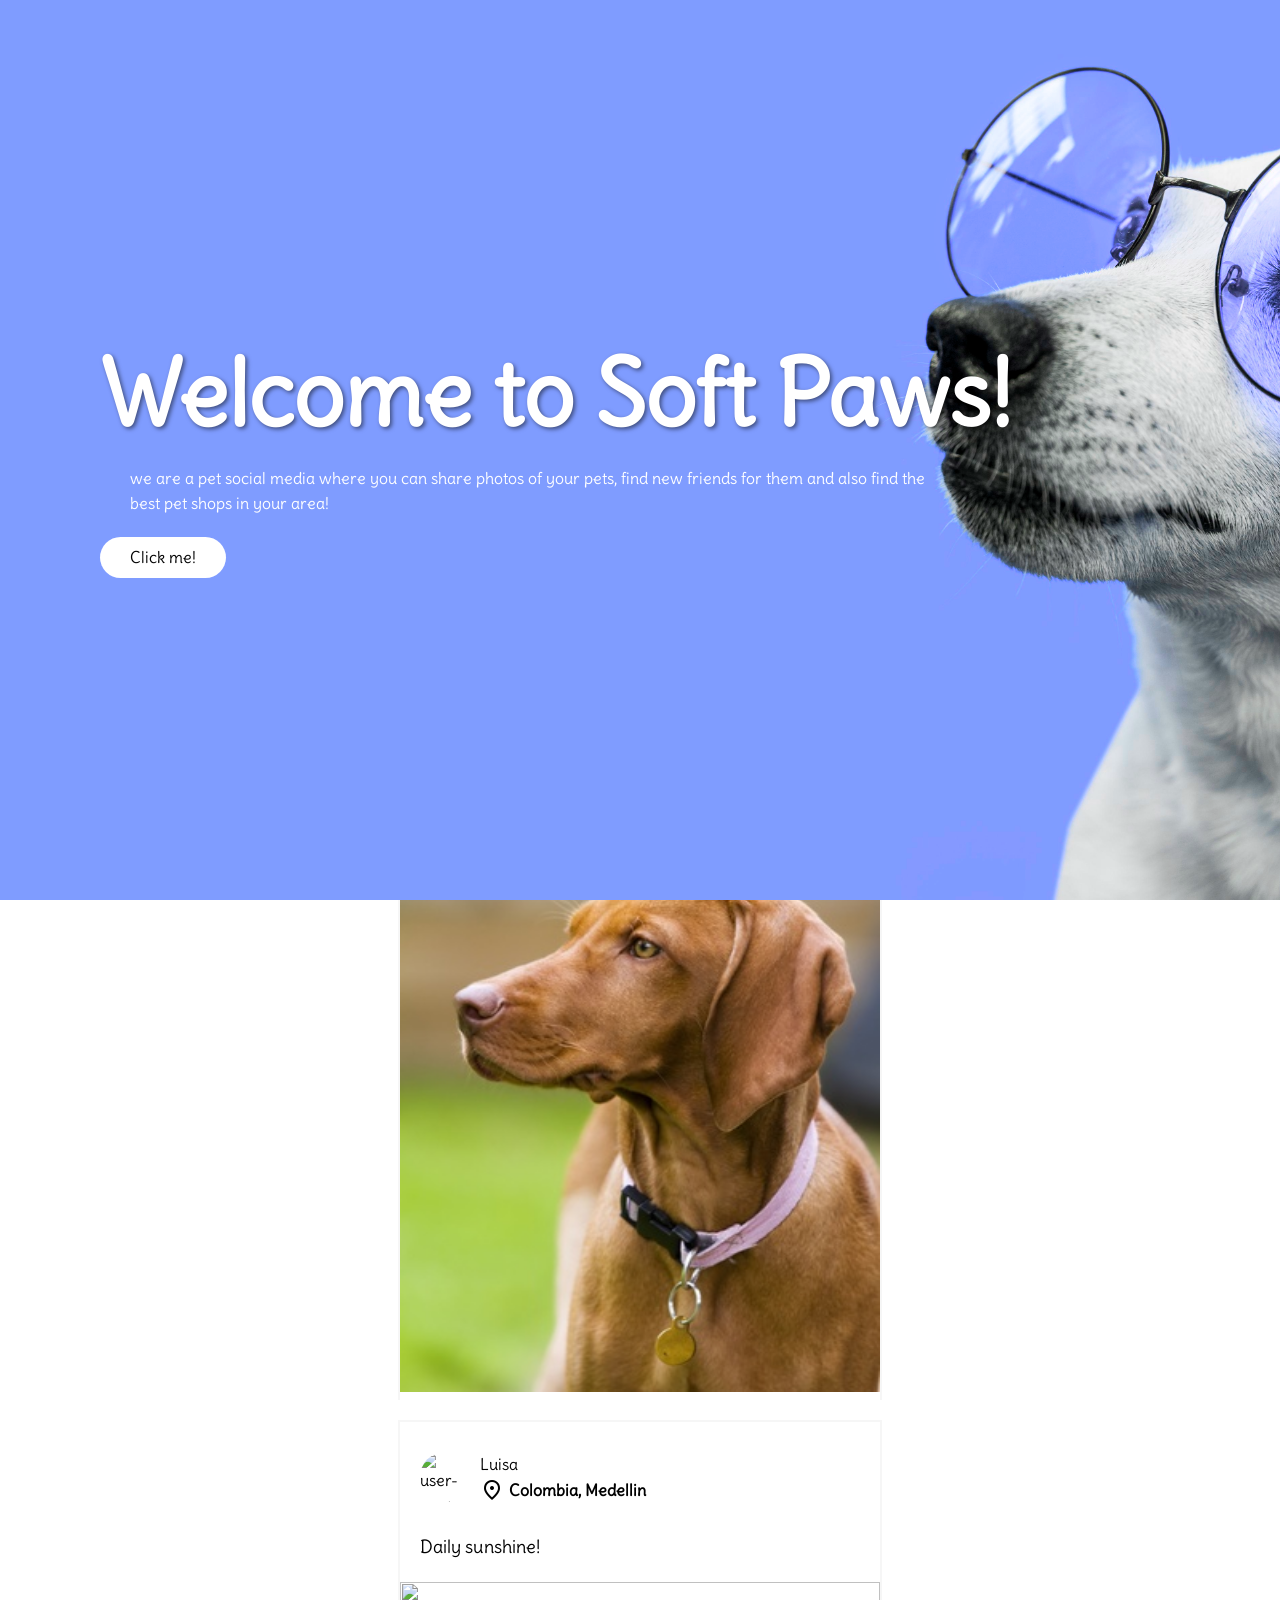
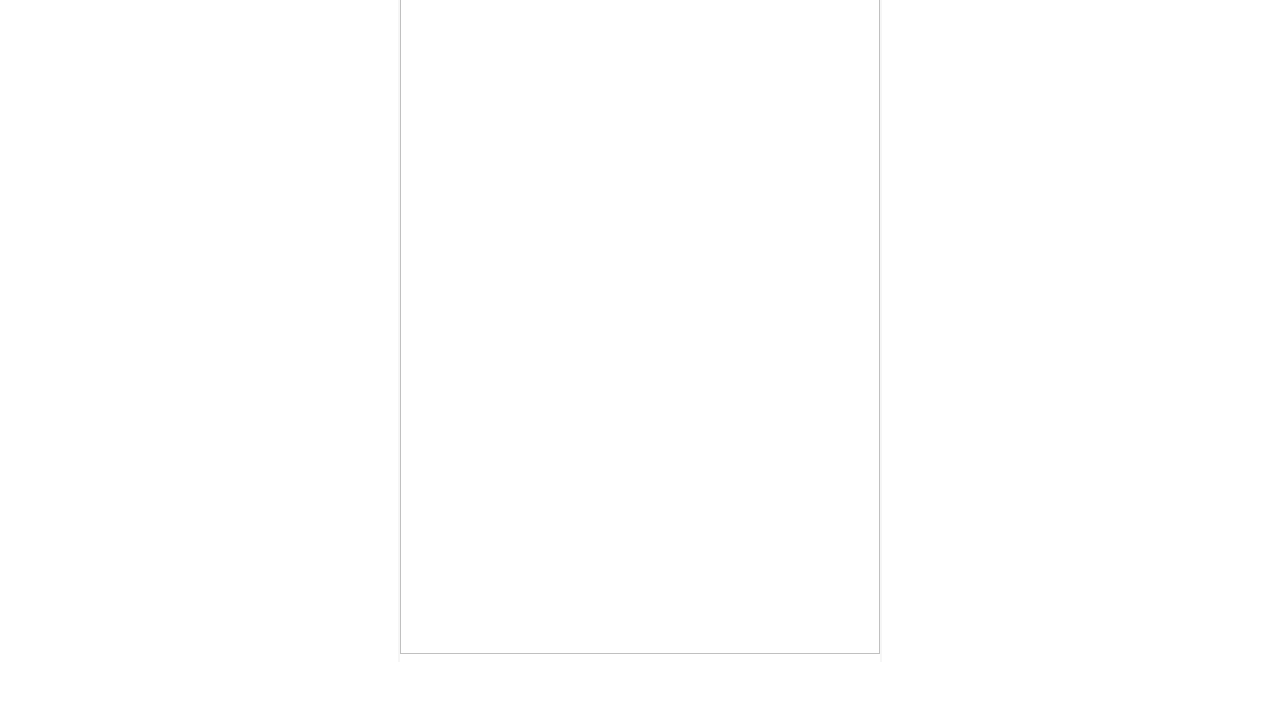
==== commit 484d459d: "Portafolio responsive y configuraciones de pet" ====
--- a/pets.html
+++ b/pets.html
@@ -17,7 +17,8 @@
         <link href="https://fonts.googleapis.com/css2?family=Borel&family=Lily+Script+One&display=swap" rel="stylesheet">
         <link rel="stylesheet" href="src/stylesheet/nav.css">
         <link rel="stylesheet" href="src/stylesheet/responsive.css">
-
+        <link rel="stylesheet" href="src/stylesheet/banner.css">
+        <link rel="stylesheet" href="src/stylesheet/hamburguer.css">
 
     </head>
     <body>
@@ -39,18 +40,23 @@
                 </div>
             </article>
         </section>
+            <a href="#" class="hbtn">
+                <span class="bttn_line btn_line-short"></span>
+                <span class="bttn_line"></span>
+                <span class="bttn_line btn_line-short"></span>
+            </a>
         <header class="header-container">
         </header>
         <div class="main-columns">
-            <aside class="left-nav">
+            <aside class=" width-100">
                 <div class="menu">
                     <div class="hamburguer"></div>
                     <div class="hamburguer"></div>
                     <div class="hamburguer"></div>
                 </div>
-                <div class="menu-bar">
+                <div class="menu-bar nav-container width-100">
                     <nav class="left-bar">
-                        <ul class="list">
+                        <ul>
                             <li>
                                 <a class="flex-center pointer" href="index.html">
                                     <i class="material-symbols-outlined">home</i>
@@ -71,16 +77,16 @@
                                 </a>
                             </li>
                         </ul>
-                    <div class="bottom-container">
-                        <a class="flex-center pointer" href>
-                            <h3>Profile</h3>
-                            <img class="user-photo" src="public/img/user-icon.png" alt="User Icon">
-                        </a>
-                        <a class="flex-center pointer" href>
-                            <h3>Settings</h3>
-                            <i class="material-symbols-outlined">manufacturing</i>
-                        </a>
-                    </div>
+                        <footer class="bottom-container">
+                            <a class="flex-center pointer" href>
+                                <h3>Profile</h3>
+                                <img class="user-photo" src="public/img/user-icon.png" alt="User Icon">
+                            </a>
+                            <a class="flex-center pointer" href>
+                                <h3>Settings</h3>
+                                <i class="material-symbols-outlined">manufacturing</i>
+                            </a>
+                        </footer>
                     </nav>
                 </div>
             </aside>
--- a/src/stylesheet/stylesheet-pet-store.css
+++ b/src/stylesheet/stylesheet-pet-store.css
@@ -1,86 +1,9 @@
-
-*{
-    margin: 0;
-    font-family: 'Delius';
-}
-figure{
-    margin: 0;
-}
-
-body{
-    font-family: 'Reboto', sans-serif;
-    line-height: 1.6;
-}
-html {
-    scroll-behavior: smooth;
-
-}
-#close-banner{
-    display: none;
-}
-#close-banner:checked ~ #welcome-screen{
-    transform: translateY(-200%);
-    opacity: 0;
-    pointer-events: none;
-}
-.enter-btn{
-    padding: 8px 30px;
-    background: white;
-    color: black;
-    border-radius: 50px;
-    cursor:pointer;
-    display: inline-block;
-    margin-top: 20px;
-}
-#welcome-screen{
-    color: white ;
-    position: fixed;
-    top: 0;
-    left: 0;
-    width: 100vw;
-    height: 100vh;
-    z-index: 20;
-    transform: translateY(0);
-    transition: transform 3s ease, opacity 2s ease;}
-.welcome-description{
-    max-width: 50rem;
-    padding-left: 30px;
-
-}
-.banner{
-    position: absolute;
-    width: 100%;
-    height: 100%;
-    object-fit: cover;
-    filter: brightness(50%);
-    z-index: -1;
-    top: 0;
-    left: 0;
-    filter: hue-rotate(200deg);
-    object-fit: cover;
-    object-position: 70% 30%;
-}
-.welcome-container{
-    position: relative;
-    text-align: left;
-    width: 100%;
-    height: 100%;
-    display: flex;
-    flex-direction: column;
-    justify-content: center;
-    align-items:flex-start;
-    padding:0 0 0 100px;
-}
-
-.welcome-hidden{
-    transform: translateY(-100%);
-    opacity: 0;
-}
 
 ul {
     list-style: none;
     display: flex;
     gap: 15px;
+    align-items: center;
 
 }
 ul li a {
@@ -96,39 +19,14 @@
     filter: drop-shadow(0px 0px 10px rgba(255, 166, 0, 0.8));
 }
 
-.advertisement-section{
-    background-size: cover;
-    height: 500px;
-    width: 100%;;
-}
 
-.advertisement-title{
-    font-size: 90px;
-    text-shadow: 2px 2px 4px rgba(0, 0, 0, 0.5);
-}
-.advertisement-section p:not(exception){
-    color: white;
-    font-size: 20px;
-    text-shadow: 2px 2px 4px #00000080;
-}
-.content-container{
-    font-size: 25px;;
-    background-color: rgba(255, 255, 255,);
-    border-radius: 8px;
-    width: 50%;
-    text-align:center;
-    display: flex;
-    flex-direction: column;
-}
 .stories{
     display: flex;
     justify-content: center;
 
 }
 
-.left-nav ul {
-    width: 400px;
-}
+
 
 .stories-container{
     display: flex;
@@ -159,11 +57,8 @@
     cursor: pointer;
 }
 .main-columns{
-    display: flex;
-    width: 100%;
-    justify-content: space-between;
-    height: 300rem;
-    margin: 0;
+    display: grid;
+    grid-template-columns: 20% 60% 20%;
 }
 main {
     flex-grow: 1;
@@ -171,10 +66,9 @@
 
 .right-side{
     border-left: 2px solid rgb(255, 255, 255);
-    width: 10rem;
+    
     background-color: rgb(246, 245, 245);
     height: fit-content;
-    min-height: 100rem;
     text-align: center;
     padding-top: 20px;
 }
@@ -201,38 +95,36 @@
 
  .left-bar ul {
     display: flex;
-    flex-direction: column;      
-    margin: 0;
-    gap: 15px;
-    display: grid;
-    grid-template-rows: 30px 30px 30px 30px;
-    text-align: center;
-    padding: 100px 0 0 40px;
-    gap: 40px;
-    font-size: 18px;
-    font-family: 'Material Icons', sans-serif;
+    flex-direction: column;
+    gap: 10px;
+    padding: 0;
+    list-style: none;
+ }
+.left-bar {
+    display: flex;
+    flex-direction: column;
+    justify-content: space-between; 
+    padding: 20px 10px;
+    position: sticky;
+    top: 0;
+ }
 
+
+.left-bar li{
+    margin-bottom: 0;
+    display: block;
 }
 
-    
-.page-title{
-    font-size: 30px;
-    font-family: 'Borel';
-    padding-left: 1rem;
-
+.left-bar .flex-center{
+    justify-content: flex-start;
+    padding: 12px, 15px;
+    border-radius: 12px;
+    transition: background 0.3s;
+    width: 100%;
 }
-
-.flex-center {
-    display: flex;
-    justify-content: center;
-    align-items: center;
-    gap: 1rem;
-}
-
-.pointer {
-    cursor: pointer;
-}
-
+.bottom-container{
+    font-weight: 200;
+ }
 .right-title{
     font-size: 24px;
     font-family: 'Borel';
@@ -260,4 +152,22 @@
     gap: 20px;
     align-items: center;
     padding-top: 40px;
+}
+
+.flex-center{
+    display: flex;
+    justify-content: center;
+    align-items: center;
+    gap:20px;
+}
+
+.width-100{
+    width: 100%!important;
+}
+
+.nav-container{
+    height: 100%;
+    display: flex;
+    flex-direction: column;
+    justify-content: space-between;
 }
--- a/src/stylesheet/nav.css
+++ b/src/stylesheet/nav.css
@@ -9,19 +9,8 @@
     color: rgb(255, 187, 0);
     filter: drop-shadow(0px 0px 10px rgba(255, 166, 0, 0.8));
 }
-.bottom-container{
-    display: flex;
-    position: fixed;
-    bottom: 0;
-    width: 100%;
-    flex-direction: column-reverse;
-    align-items:flex-start;
-    gap: 20px;
-    padding: 0 0 40px 40px;
-    color: inherit;
-    text-decoration: none;
-    
-}
+
+
 
 .menu{
     padding-top: 10px;
@@ -35,17 +24,8 @@
     
 }
 
-.hamburguer{
-    width: 100%;
-    width: 2rem;
-    background-color:var(orange);
-    border: 3px solid rgb(34, 34, 34);
-    cursor: pointer;
-
-
+.menu-bar{
+    display: flex;
+    justify-content: flex-start;
+    align-items: center;
 }
-
-.left-nav{
-    width: 3rem;
-    overflow: hidden;
-}
--- a/src/stylesheet/banner.css
+++ b/src/stylesheet/banner.css
@@ -0,0 +1,82 @@
+
+*{
+    margin: 0;
+    font-family: 'Delius';
+}
+figure{
+    margin: 0;
+}
+
+body{
+    font-family: 'Reboto', sans-serif;
+    line-height: 1.6;
+}
+html {
+    scroll-behavior: smooth;
+
+}
+#close-banner{
+    display: none;
+}
+#close-banner:checked ~ #welcome-screen{
+    transform: translateY(-200%);
+    opacity: 0;
+    pointer-events: none;
+}
+.enter-btn{
+    padding: 8px 30px;
+    background: white;
+    color: black;
+    border-radius: 50px;
+    cursor:pointer;
+    display: inline-block;
+    margin-top: 20px;
+}
+#welcome-screen{
+    color: white ;
+    position: fixed;
+    top: 0;
+    left: 0;
+    width: 100vw;
+    height: 100vh;
+    z-index: 20;
+    transform: translateY(0);
+    transition: transform 3s ease, opacity 2s ease;}
+.welcome-description{
+    max-width: 50rem;
+    padding-left: 30px;
+
+}
+.banner{
+    position: absolute;
+    width: 100%;
+    height: 100%;
+    object-fit: cover;
+    filter: brightness(50%);
+    z-index: -1;
+    top: 0;
+    left: 0;
+    filter: hue-rotate(200deg);
+    object-fit: cover;
+    object-position: 70% 30%;
+}
+.welcome-container{
+    position: relative;
+    text-align: left;
+    width: 100%;
+    height: 100%;
+    display: flex;
+    flex-direction: column;
+    justify-content: center;
+    align-items:flex-start;
+    padding:0 0 0 100px;
+}
+
+.welcome-hidden{
+    transform: translateY(-100%);
+    opacity: 0;
+}
+.advertisement-title{
+    font-size: 90px;
+    text-shadow: 2px 2px 4px rgba(0, 0, 0, 0.5);
+ }
--- a/src/stylesheet/hamburguer.css
+++ b/src/stylesheet/hamburguer.css
@@ -0,0 +1,45 @@
+.hbtn {
+    width: 40px;
+    height: 40px;
+    display: flex;
+    justify-content: space-between;
+    flex-direction: column;
+    cursor: pointer;
+    transition: 
+    transform 0.3s;
+    padding: 7px 0 0 20px;
+}
+
+.bttn_line{
+    position: relative;
+    z-index: 2;
+    width: 100%;
+    height: 3px;
+    background:
+    linear-gradient(90deg,#ffa113, #ff9100, #ffd209);
+    border-radius: 20px;
+}
+
+.btn_line-short{
+    z-index: 1;
+    width: 50%;
+    background: 
+     linear-gradient(90deg,#ffa113, #ffd209,);
+    align-self: flex-end;
+    transform-origin: left;
+    transition: 
+    transform 0.3s;
+}
+.btn_line-short:nth-child(1){
+    background:
+    linear-gradient(90deg, #ff7c02,#e7e407);
+    align-self: flex-start;
+    transform-origin: right;
+}
+
+.hbtn-open{
+    transform: rotate(-45deg);
+}
+.hbtn-open .btn_line-short {
+    transform: rotate( -90deg);
+}
